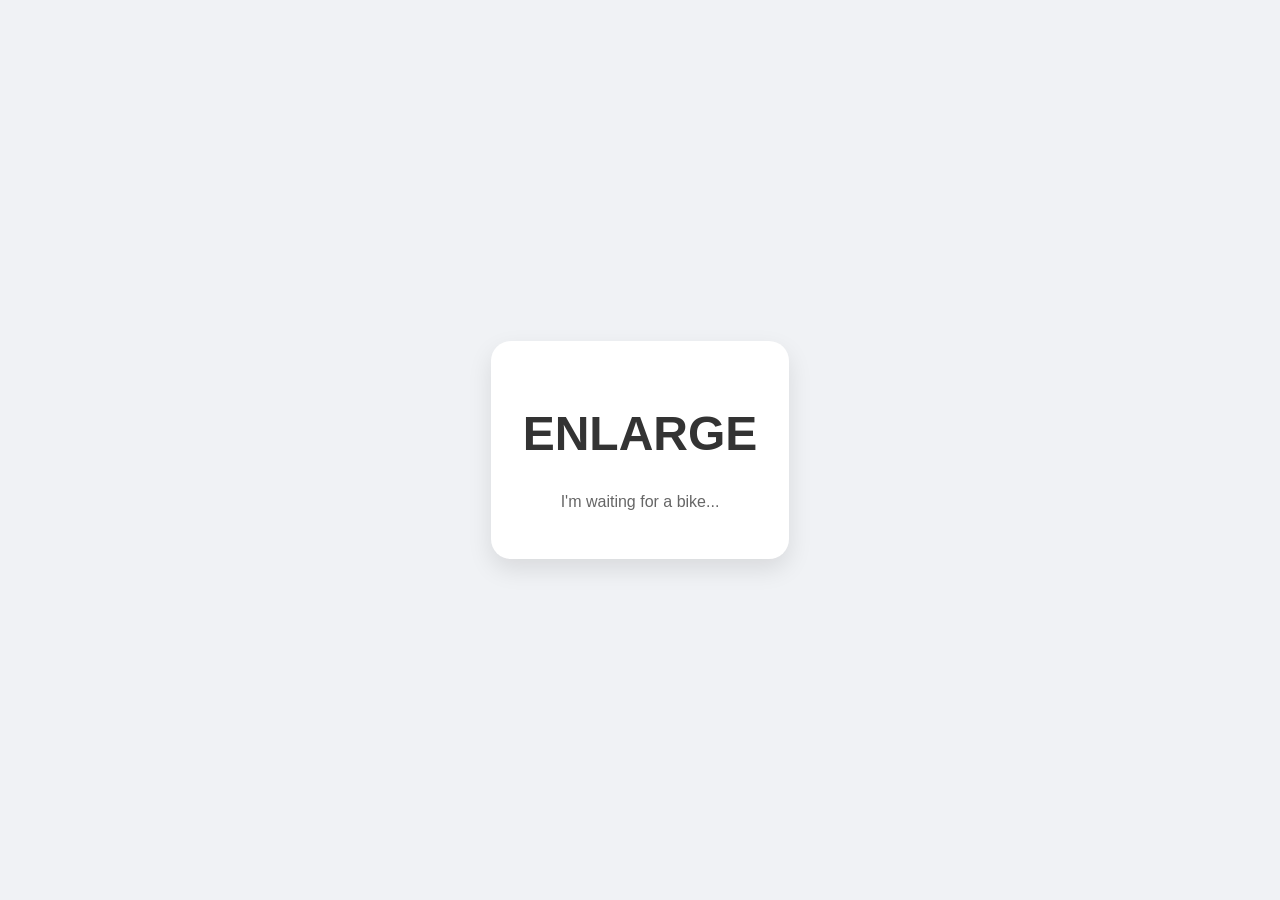
==== index.html @ 0e921a48 "Rename bike to index.html" ====
<!DOCTYPE html>
<html>
<head>
<style>
  body {
    display: flex;
    justify-content: center;
    align-items: center;
    height: 100vh;
    margin: 0;
    font-family: sans-serif;
    background: #f0f2f5;
  }
  .container {
    text-align: center;
    padding: 2rem;
    background: white;
    border-radius: 20px;
    box-shadow: 0 10px 25px rgba(0,0,0,0.1);
  }
  h1 {
    font-size: 3rem;
    color: #333;
    transition: transform 0.3s ease;
    cursor: pointer;
  }
  h1:hover {
    transform: scale(1.2);
    color: #007bff;
  }
  p {
    color: #666;
    margin-top: 10px;
  }
</style>
</head>
<body>

<div class="container">
  <h1 onclick="this.style.fontSize='5rem'">ENLARGE</h1>
  <p>I'm waiting for a bike...</p>
</div>

</body>
</html>
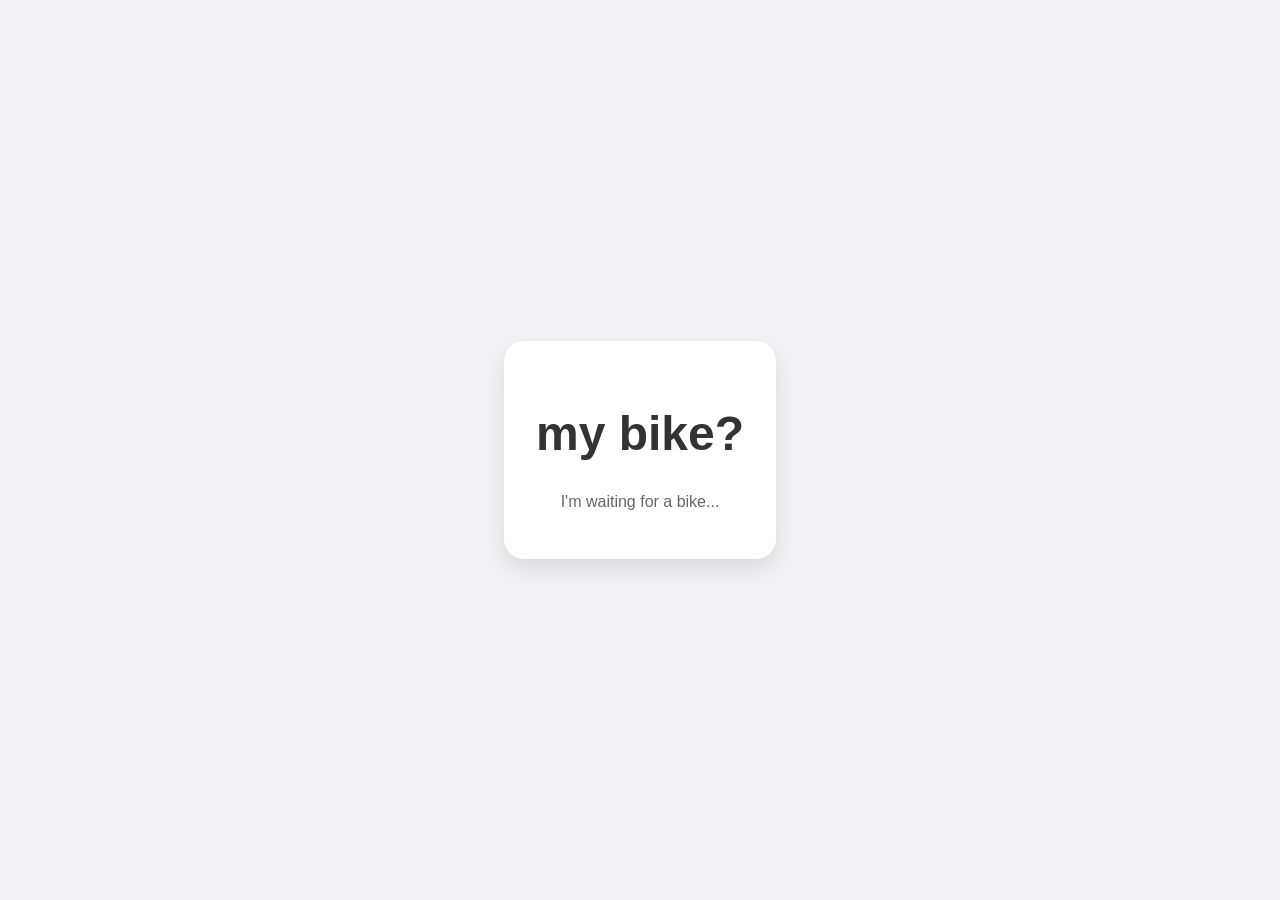
==== commit 29220cfe: "Change heading text from 'ENLARGE' to 'my bike?'" ====
--- a/index.html
+++ b/index.html
@@ -37,7 +37,7 @@
 <body>
 
 <div class="container">
-  <h1 onclick="this.style.fontSize='5rem'">ENLARGE</h1>
+  <h1 onclick="this.style.fontSize='5rem'">my bike?</h1>
   <p>I'm waiting for a bike...</p>
 </div>
 
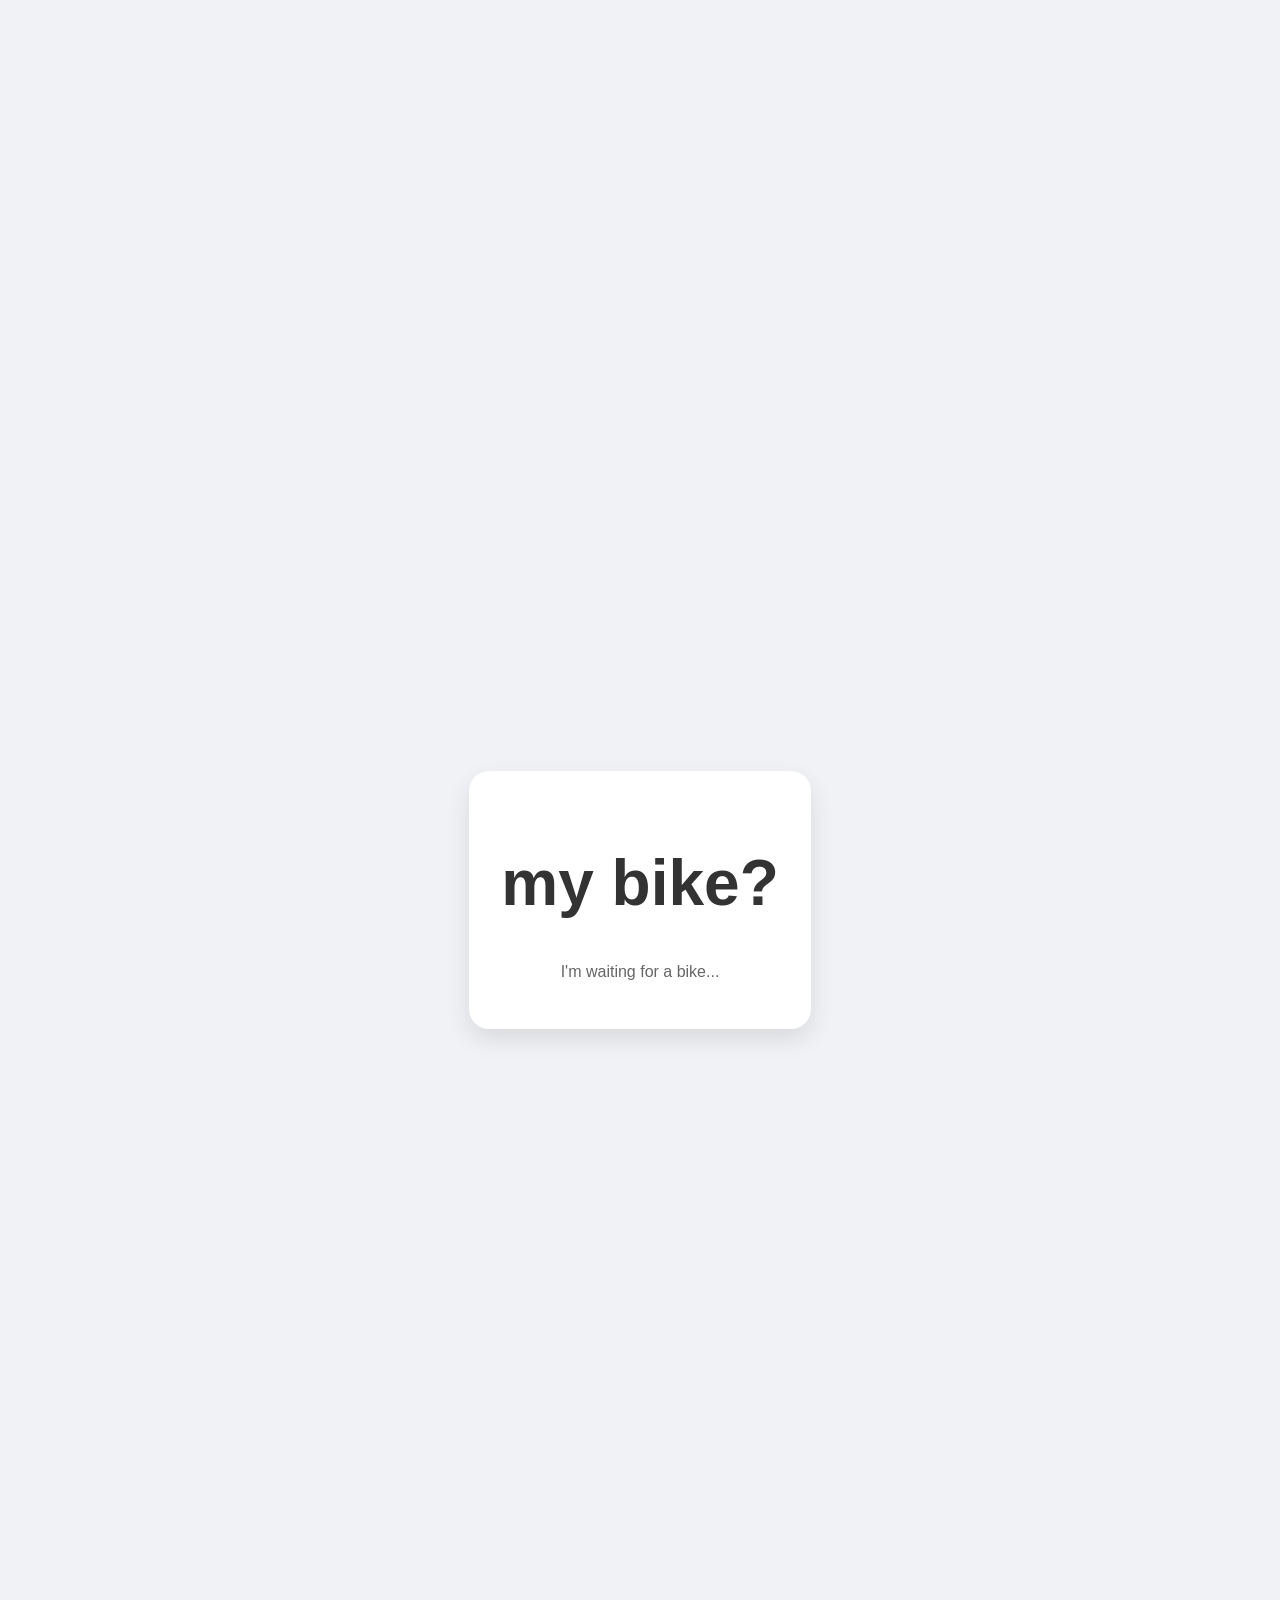
==== commit 995fea55: "Increase height and font size in index.html" ====
--- a/index.html
+++ b/index.html
@@ -6,7 +6,7 @@
     display: flex;
     justify-content: center;
     align-items: center;
-    height: 100vh;
+    height: 200vh;
     margin: 0;
     font-family: sans-serif;
     background: #f0f2f5;
@@ -19,12 +19,13 @@
     box-shadow: 0 10px 25px rgba(0,0,0,0.1);
   }
   h1 {
-    font-size: 3rem;
+    font-size: 4rem;
     color: #333;
     transition: transform 0.3s ease;
     cursor: pointer;
   }
   h1:hover {
+    flash
     transform: scale(1.2);
     color: #007bff;
   }
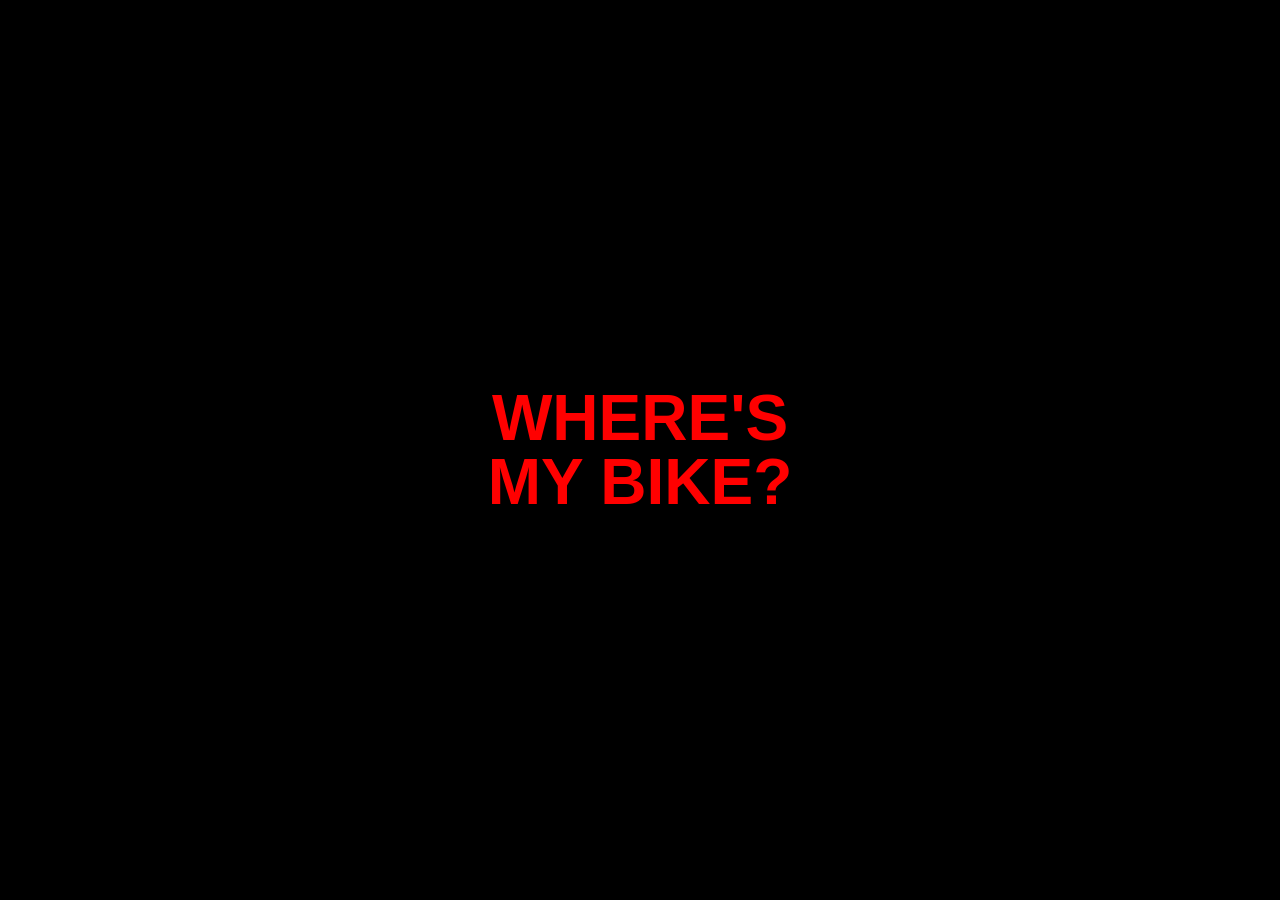
==== commit cd3dd987: "Revise HTML and CSS for bike display Updated styles and structure for improved layout and animation." ====
--- a/index.html
+++ b/index.html
@@ -1,45 +1,38 @@
 <!DOCTYPE html>
 <html>
 <head>
+<meta name="viewport" content="width=device-width, initial-scale=1.0">
 <style>
   body {
+    margin: 0;
+    height: 100vh;
     display: flex;
     justify-content: center;
     align-items: center;
-    height: 200vh;
-    margin: 0;
+    background: #000;
     font-family: sans-serif;
-    background: #f0f2f5;
   }
-  .container {
+  .bike-box {
     text-align: center;
-    padding: 2rem;
-    background: white;
-    border-radius: 20px;
-    box-shadow: 0 10px 25px rgba(0,0,0,0.1);
+    animation: flash 1s infinite alternate;
   }
   h1 {
     font-size: 4rem;
-    color: #333;
-    transition: transform 0.3s ease;
-    cursor: pointer;
+    color: #ff0000;
+    text-transform: uppercase;
+    margin: 0;
+    line-height: 1;
   }
-  h1:hover {
-    flash
-    transform: scale(1.2);
-    color: #007bff;
-  }
-  p {
-    color: #666;
-    margin-top: 10px;
+  @keyframes flash {
+    from { opacity: 1; transform: scale(1); }
+    to { opacity: 0.3; transform: scale(1.1); }
   }
 </style>
 </head>
 <body>
 
-<div class="container">
-  <h1 onclick="this.style.fontSize='5rem'">my bike?</h1>
-  <p>I'm waiting for a bike...</p>
+<div class="bike-box">
+  <h1>WHERE'S<br>MY BIKE?</h1>
 </div>
 
 </body>
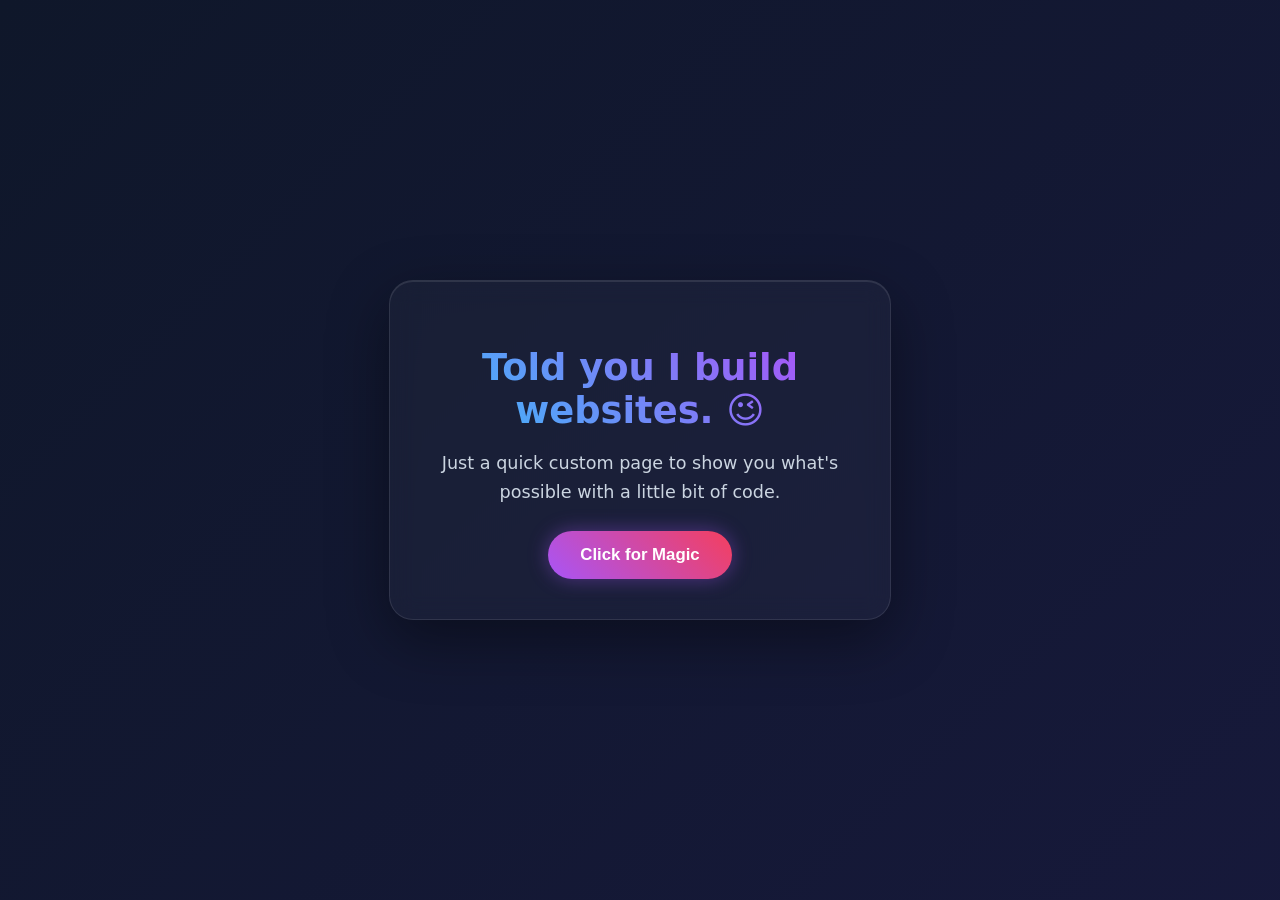
==== commit 5e318396: "Revamp HTML structure and styles for modern design" ====
--- a/index.html
+++ b/index.html
@@ -1,39 +1,167 @@
 <!DOCTYPE html>
-<html>
+<html lang="en">
 <head>
-<meta name="viewport" content="width=device-width, initial-scale=1.0">
-<style>
-  body {
-    margin: 0;
-    height: 100vh;
-    display: flex;
-    justify-content: center;
-    align-items: center;
-    background: #000;
-    font-family: sans-serif;
-  }
-  .bike-box {
-    text-align: center;
-    animation: flash 1s infinite alternate;
-  }
-  h1 {
-    font-size: 4rem;
-    color: #ff0000;
-    text-transform: uppercase;
-    margin: 0;
-    line-height: 1;
-  }
-  @keyframes flash {
-    from { opacity: 1; transform: scale(1); }
-    to { opacity: 0.3; transform: scale(1.1); }
-  }
-</style>
+    <meta charset="UTF-8">
+    <meta name="viewport" content="width=device-width, initial-scale=1.0">
+    <title>Hey! Check this out</title>
+    <style>
+        /* Modern dark mode reset */
+        body {
+            margin: 0;
+            padding: 0;
+            background: linear-gradient(135deg, #0f172a, #1e1b4b, #311042);
+            background-size: 400% 400%;
+            animation: gradientBG 15s ease infinite;
+            color: #fff;
+            font-family: 'Segoe UI', system-ui, sans-serif;
+            display: flex;
+            align-items: center;
+            justify-content: center;
+            min-height: 100vh;
+            overflow: hidden;
+        }
+
+        /* Animated shifting background */
+        @keyframes gradientBG {
+            0% { background-position: 0% 50%; }
+            50% { background-position: 100% 50%; }
+            100% { background-position: 0% 50%; }
+        }
+
+        /* Floating glass effect card */
+        .card {
+            background: rgba(255, 255, 255, 0.03);
+            backdrop-filter: blur(12px);
+            -webkit-backdrop-filter: blur(12px);
+            border: 1px solid rgba(255, 255, 255, 0.1);
+            border-radius: 24px;
+            padding: 40px;
+            text-align: center;
+            box-shadow: 0 20px 60px rgba(0, 0, 0, 0.4), 
+                        inset 0 1px 0 rgba(255, 255, 255, 0.1);
+            transform: translateY(0px);
+            animation: float 5s ease-in-out infinite;
+            max-width: 420px;
+            width: 85%;
+        }
+
+        @keyframes float {
+            0% { transform: translateY(0px) rotate(0deg); }
+            50% { transform: translateY(-12px) rotate(0.5deg); }
+            100% { transform: translateY(0px) rotate(0deg); }
+        }
+
+        /* Glowing text effect */
+        h1 {
+            font-size: 2.3rem;
+            margin-bottom: 15px;
+            background: linear-gradient(45deg, #38bdf8, #a855f7, #f43f5e);
+            background-size: 200% auto;
+            -webkit-background-clip: text;
+            -webkit-text-fill-color: transparent;
+            animation: shine 4s linear infinite;
+        }
+
+        @keyframes shine {
+            to { background-position: 200% center; }
+        }
+
+        p {
+            color: #cbd5e1;
+            font-size: 1.1rem;
+            line-height: 1.6;
+            margin-bottom: 25px;
+        }
+
+        /* Interactive pulse button */
+        .btn {
+            background: linear-gradient(45deg, #a855f7, #f43f5e);
+            border: none;
+            color: white;
+            padding: 14px 32px;
+            font-size: 1.05rem;
+            font-weight: 600;
+            border-radius: 50px;
+            cursor: pointer;
+            box-shadow: 0 0 20px rgba(168, 85, 247, 0.4);
+            transition: transform 0.2s, box-shadow 0.2s;
+            position: relative;
+            outline: none;
+        }
+
+        .btn:hover {
+            transform: scale(1.05);
+            box-shadow: 0 0 30px rgba(244, 63, 94, 0.6);
+        }
+
+        .btn:active {
+            transform: scale(0.98);
+        }
+
+        /* Particle explosion styles */
+        .particle {
+            position: fixed;
+            pointer-events: none;
+            animation: explode 0.8s cubic-bezier(0.1, 0.8, 0.3, 1) forwards;
+            font-size: 1.8rem;
+            z-index: 9999;
+        }
+
+        @keyframes explode {
+            0% {
+                transform: translate(-50%, -50%) scale(0.5);
+                opacity: 1;
+            }
+            100% {
+                transform: translate(calc(-50% + var(--x)), calc(-50% + var(--y))) scale(1.2);
+                opacity: 0;
+            }
+        }
+    </style>
 </head>
 <body>
 
-<div class="bike-box">
-  <h1>WHERE'S<br>MY BIKE?</h1>
-</div>
+    <div class="card">
+        <h1>Told you I build websites. 😉</h1>
+        <p>Just a quick custom page to show you what's possible with a little bit of code.</p>
+        <button class="btn" onclick="pop(event)">Click for Magic</button>
+    </div>
+
+    <script>
+        function pop(e) {
+            const emojis = ['✨', '💻', '🚀', '🔥', '🎨', '⚡', '👑', '✌️'];
+            const count = 25; // number of particles
+            
+            // Fallback to center of button if triggered by keyboard
+            const xCoord = e.clientX || e.target.getBoundingClientRect().left + e.target.offsetWidth / 2;
+            const yCoord = e.clientY || e.target.getBoundingClientRect().top + e.target.offsetHeight / 2;
+
+            for (let i = 0; i < count; i++) {
+                const particle = document.createElement('div');
+                particle.classList.add('particle');
+                particle.textContent = emojis[Math.floor(Math.random() * emojis.length)];
+                
+                // Calculate random trajectory radius
+                const angle = Math.random() * Math.PI * 2;
+                const velocity = 50 + Math.random() * 150;
+                const x = Math.cos(angle) * velocity;
+                const y = Math.sin(angle) * velocity;
+                
+                particle.style.setProperty('--x', `${x}px`);
+                particle.style.setProperty('--y', `${y}px`);
+                
+                particle.style.left = `${xCoord}px`;
+                particle.style.top = `${yCoord}px`;
+                
+                document.body.appendChild(particle);
+                
+                // Remove elements after animation ends
+                setTimeout(() => {
+                    particle.remove();
+                }, 800);
+            }
+        }
+    </script>
 
 </body>
 </html>
